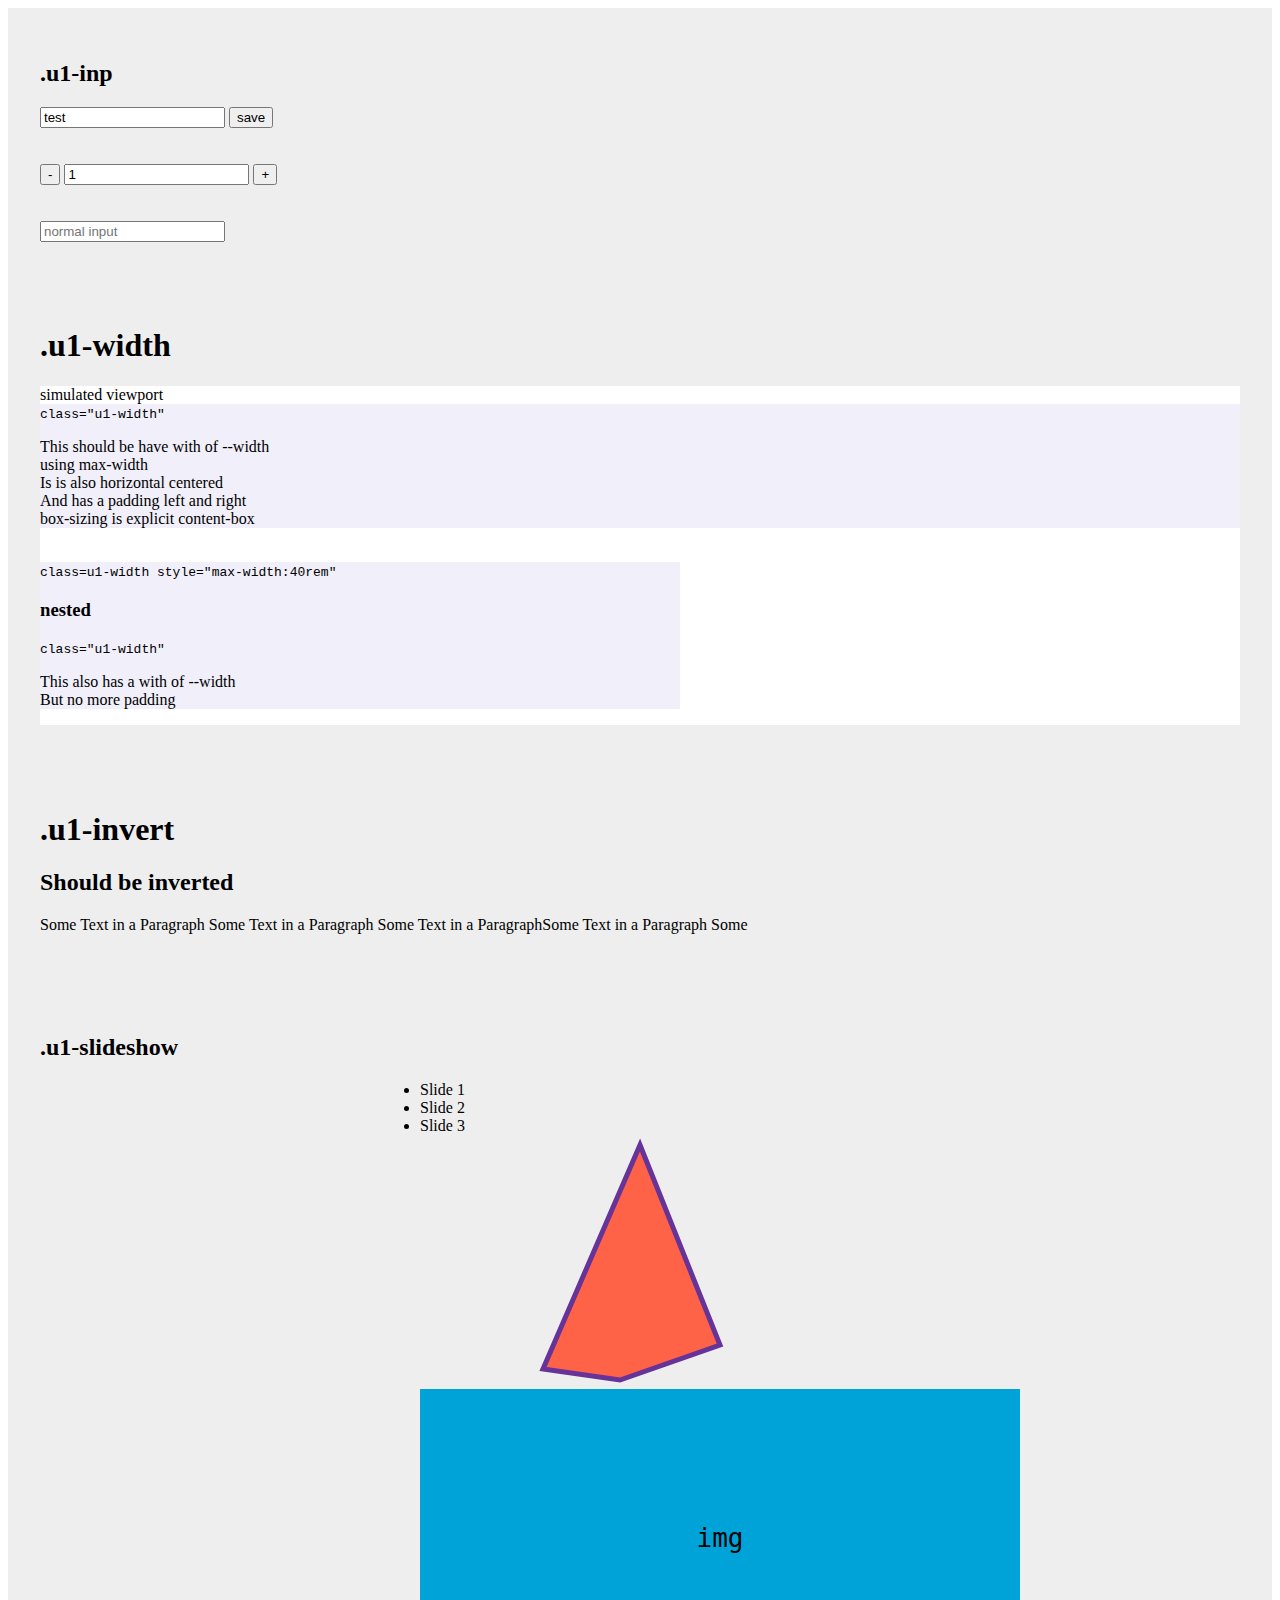
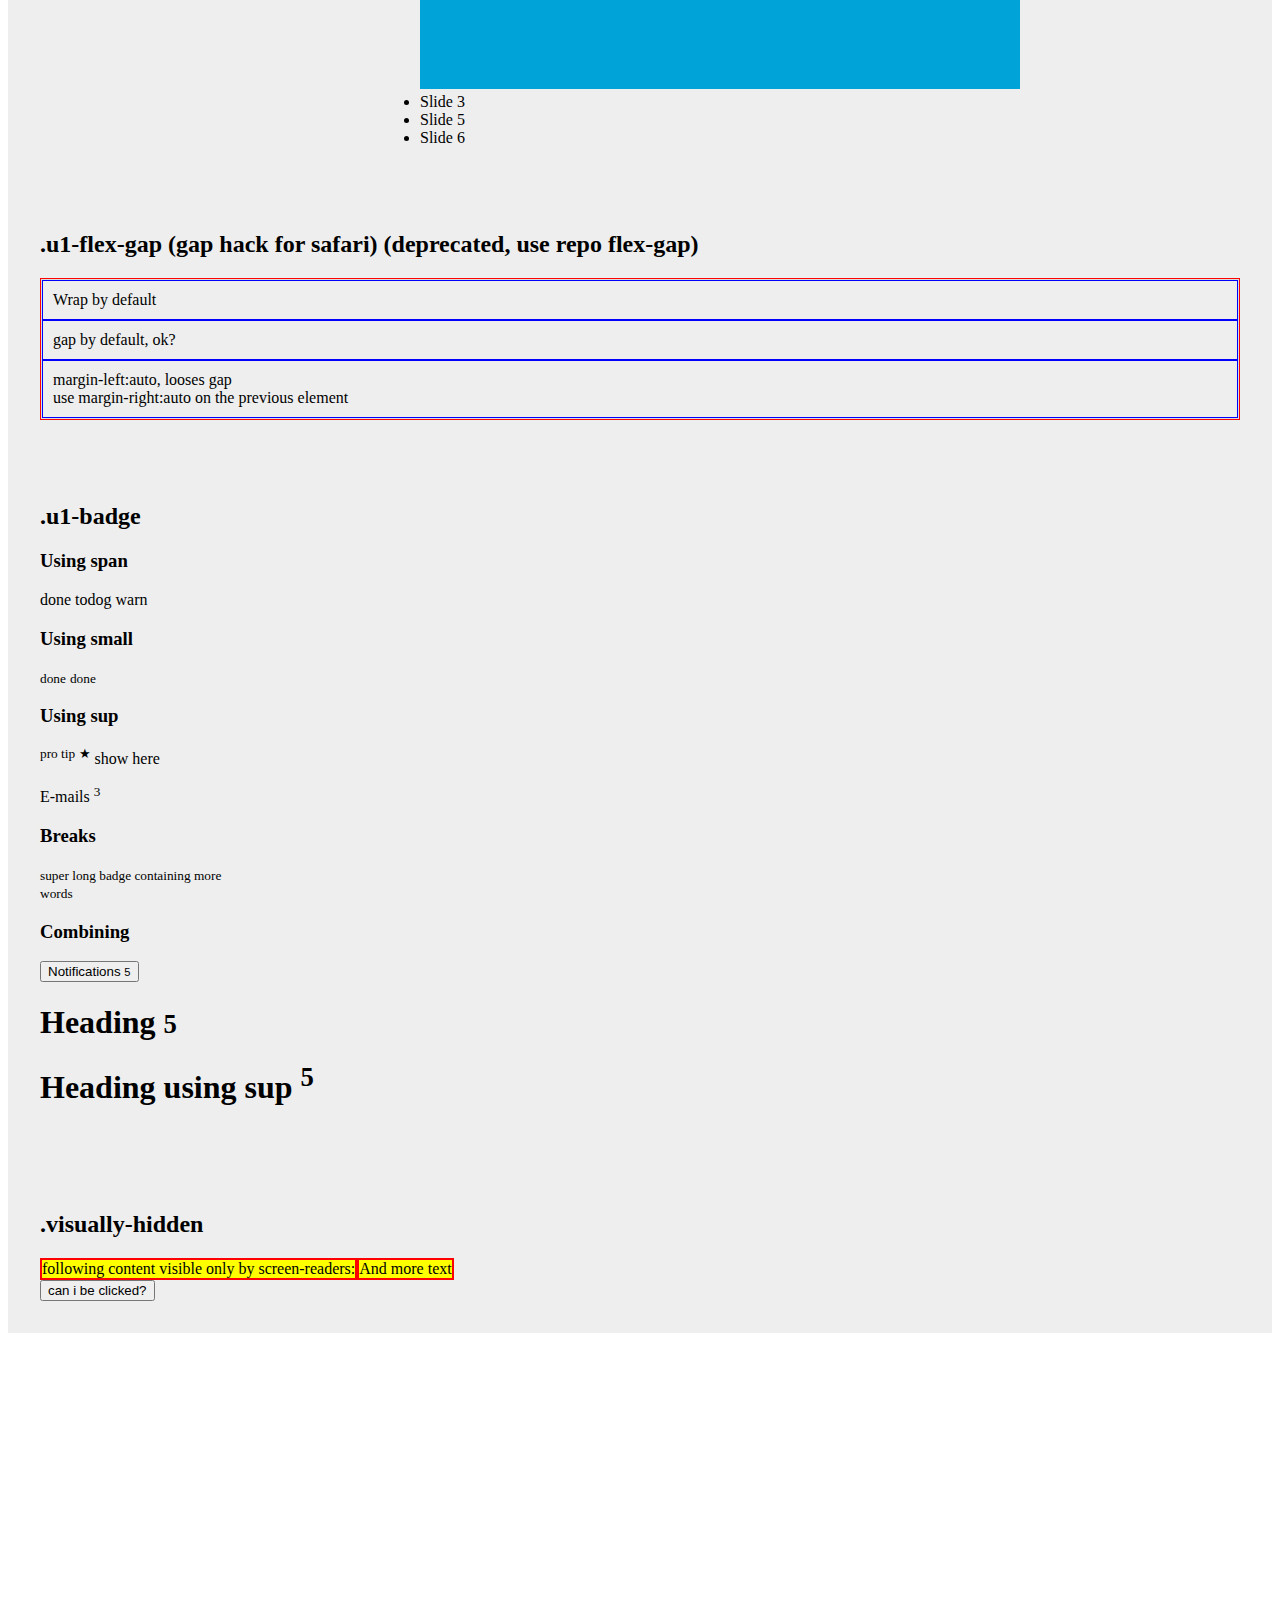
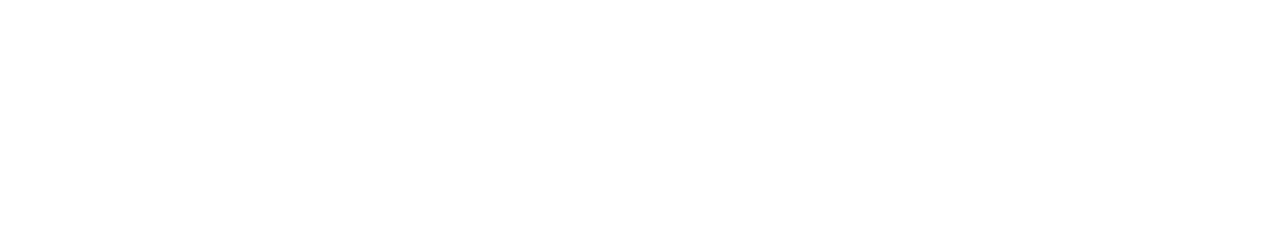
==== tests/classes.html @ b8c96806 "remove .unstyle" ====
<!DOCTYPE html>
<html lang="en">
<head>
  <meta charset="UTF-8">
  <title>Level.css TEST</title>
  <meta name="viewport" content="width=device-width">

  <script src="./test.js" type=module></script>


  <link rel="stylesheet" href="../../norm.css/norm.css">
  <link rel="stylesheet" href="../../base.css/base.css">
  <link rel="stylesheet" href="../../base.css/nomotion.css" disabled>
  <link rel="stylesheet" href="../../base.css/print.css" disabled>
  <link rel="stylesheet" href="../../classless.css/variables.css">
  <link rel="stylesheet" href="../../classless.css/variables.more.css">
  <link rel="stylesheet" href="../../classless.css/classless.css">
  <link rel="stylesheet" href="../../classless.css/aria.css">
  <link rel="stylesheet" href="../../classless.css/more.css">
  <link rel="stylesheet" href="../classes.css">


  <link rel="stylesheet" href="../../themes/elegant.css" disabled>
  <link rel="stylesheet" href="../../themes/brutalist.css" disabled>
  <link rel="stylesheet" href="../../themes/lascaux.css">


  <style>
    xbody {
      display: grid;
      gap:1rem;
      grid-template-columns: repeat(auto-fill, minmax(400px, 1fr));
    }
    xbody > * {
      background:#eee;
    }
    section {
      padding:2rem;
      background-color:#eee;
    }
  </style>

</head>

<body>

  <section>
    <h2>.u1-inp</h2>

    <div class=u1-inp>
      <input value="test">
      <button>save</button>
    </div>
    <br><br>
    <div class=u1-inp>
      <button>-</button>
      <input value="1">
      <button>+</button>
    </div>
    <br><br>
    <input placeholder="normal input">

  </section>



  <section id=u1-width>
    <h1>.u1-width</h1>
    <div class=-viewport>
      simulated viewport
      <div class=u1-width>
        <div>
          <code>class="u1-width"</code>
          <p>
            This should be have with of --width<br>
            using max-width</br>
            Is is also horizontal centered </br>
            And has a padding left and right </br>
            box-sizing is explicit content-box
          </p>
        </div>
      </div>
      <br>
      <div class="u1-width" style="max-width:40rem">
        <div>
          <code>class=u1-width style="max-width:40rem"</code>
          <div class="u1-width">
            <div>
              <h3>nested</h3>
              <code>class="u1-width"</code>
              <p>
                This also has a with of --width<br>
                But no more padding
              </p>
            </div>
          </div>
        </div>
      </div>
    </div>
    <style>
      #u1-width .-viewport {
        --width:30rem;
        overflow:hidden;
        contain: paint;
        margin:auto;
        animation: u1-width 2s linear infinite alternate;
        background:#fff;
      }
      @keyframes u1-width {
        0% {
          max-width:calc(var(--width) + 30rem);
        }
        100% {
          max-width:530px;
        }
      }

      #u1-width div {
        border:1px solid var(--color-dark);
      }
      #u1-width .u1-width {
        background-color: #9E95DAbb;
      }
      #u1-width .u1-width > div {
        background-color: #fffc;
      }
    </style>
  </section>

  <section>
    <h1>.u1-invert</h1>
    <div class="u1-invert u1-p">
      <h2>Should be inverted</h2>
      <p>Some Text in a Paragraph Some Text in a Paragraph Some Text in a ParagraphSome Text in a Paragraph Some</p>
    </div>
  </section>

  <section>
    <h2>.u1-slideshow</h2>

    <ul class="u1-slideshow" style="max-width:30em; margin:auto; background:var(--color-light)">
      <li>Slide 1</li>
      <li>Slide 2</li>
      <li>Slide 3</li>
      <li hidden>Slide2<br>Hidden Slide, should not be shown!</li>
      <svg height="250" width="510">
        <polygon points="220,10 300,210 200,245 123,234" style="fill:tomato; stroke:rebeccapurple; stroke-width:5" />
        This is a fallback message. If you see this, your browser does not support inline SVG.
      </svg>
      <img src="data:image/svg+xml,%3Csvg xmlns='http://www.w3.org/2000/svg' viewBox='0 0 600 300' width='600' height='300'%3E%3Crect width='600' height='300' fill='%2300a3d7'%3E%3C/rect%3E%3Ctext x='50%25' y='50%25' dominant-baseline='middle' text-anchor='middle' font-family='monospace' font-size='26px' fill='%23000000'%3Eimg%3C/text%3E%3C/svg%3E" alt="dummy image, says img on a blue background">
      <li>Slide 3</li>
      <li>Slide 5</li>
      <li>Slide 6</li>
    </ul>

    <style>
    .u1-slideshow {
      xdisplay:flex;
      xplace-items: center;
    }
    </style>

  </section>


  <section id=u1-flex-gap>
    <h2>.u1-flex-gap (gap hack for safari) (deprecated, use repo flex-gap)</h2>

    <div style="border:1px solid red">
      <div class=u1-flex-gap style="border:1px solid #ddd;">
        <div>Wrap by default</div>
        <div>gap by default, ok?</div>
        <div style="margin-left:auto">margin-left:auto, looses gap <br>use margin-right:auto on the previous element</div>
      </div>
    </div>

    <style>
      #u1-flex-gap .u1-flex-gap > * {
        border:1px solid blue;
        padding:10px;
      }
    </style>

  </section>



  <section id=u1-badge>
    <h2>.u1-badge</h2>

    <h3>Using span</h3>
    <div>
      <span class=u1-badge>done</span>
      <span class=u1-badge>todog</span>
      <span class="u1-badge">warn</span>
    </div>

    <h3>Using small</h3>
    <div>
      <small class=u1-badge>done</small>
      <small class=u1-badge>done</small>
    </div>

    <h3>Using sup</h3>
    <p>
      <sup class=u1-badge>pro tip ★</sup> show here
    </p>
    <p>
      E-mails <sup class=u1-badge>3</sup>
    </p>

    <h3>Breaks</h3>
    <p style="max-width:200px">
      <small class=u1-badge>super long badge containing more words</small>
    </p>

    <h3>Combining</h3>
    <p style="max-width:200px">
      <button>
        Notifications
        <small class=u1-badge>5</small>
      </button>
      <h1>
        Heading
        <small class=u1-badge>5</small>
      </h1>
      <h1>
        Heading using sup
        <sup class=u1-badge>5</sup>
      </h1>
    </p>
  </section>

  <section id=visually-hidden>
    <h2>.visually-hidden</h2>

    <div class=-wrapper style="overflow:auto">
      <div>following content visible only by screen-readers:</div>
      <div class=visually-hidden>
        Can you hear me? Yes but you can not see me!
        <a href="#">link</a>
      </div>
      <div>And more text</div>
    </div>
    <button>can i be clicked?</button>
    <style>
      #visually-hidden .visually-hidden:hover {
        background:red;
      }
      #visually-hidden .-wrapper {
        display:flex;
      }
      #visually-hidden .-wrapper > * {
        background:yellow;
        border:2px solid red;
        position:static;
      }
      #visually-hidden .visually-hidden {
        padding:200px;
        border:100px solid red;
        background:red;
      }
      </style>
  </section>




  <div style="margin-bottom:500px"></div>
---- classes.css ----
@import './class/p.css';
@import './class/invert.css';
@import './class/width.css';
@import './class/slideshow.css';
/*@import './class/flex.css';*/
@import './class/badge.css';
@import './class/card.css';
@import './class/inp.css';


/* namespace-less classes (well known / defacto standards) */

/*
## naming
.sr-only:
- tailwind
- firefox-reader-mode

.visually-hidden:
- h5bp (main.css)
- bootstrap
- drupal
- firefox-reader-mode
*/
.visually-hidden {
    position: absolute !important;
    padding:0 !important;
    border:0 !important;
    clip: rect(0, 0, 0, 0);
    width: 1px;
    height: 1px;
    overflow: hidden;
    overflow: clip; /* ch90 ff29 */
    xcontent: url(); /* new idea, ok? screenreaders will read filename */
    xcontain:strict; /* performance? */
    xwhite-space: nowrap; /* why */
    xmargin-left:-1px; /* can not reproduce  */
}
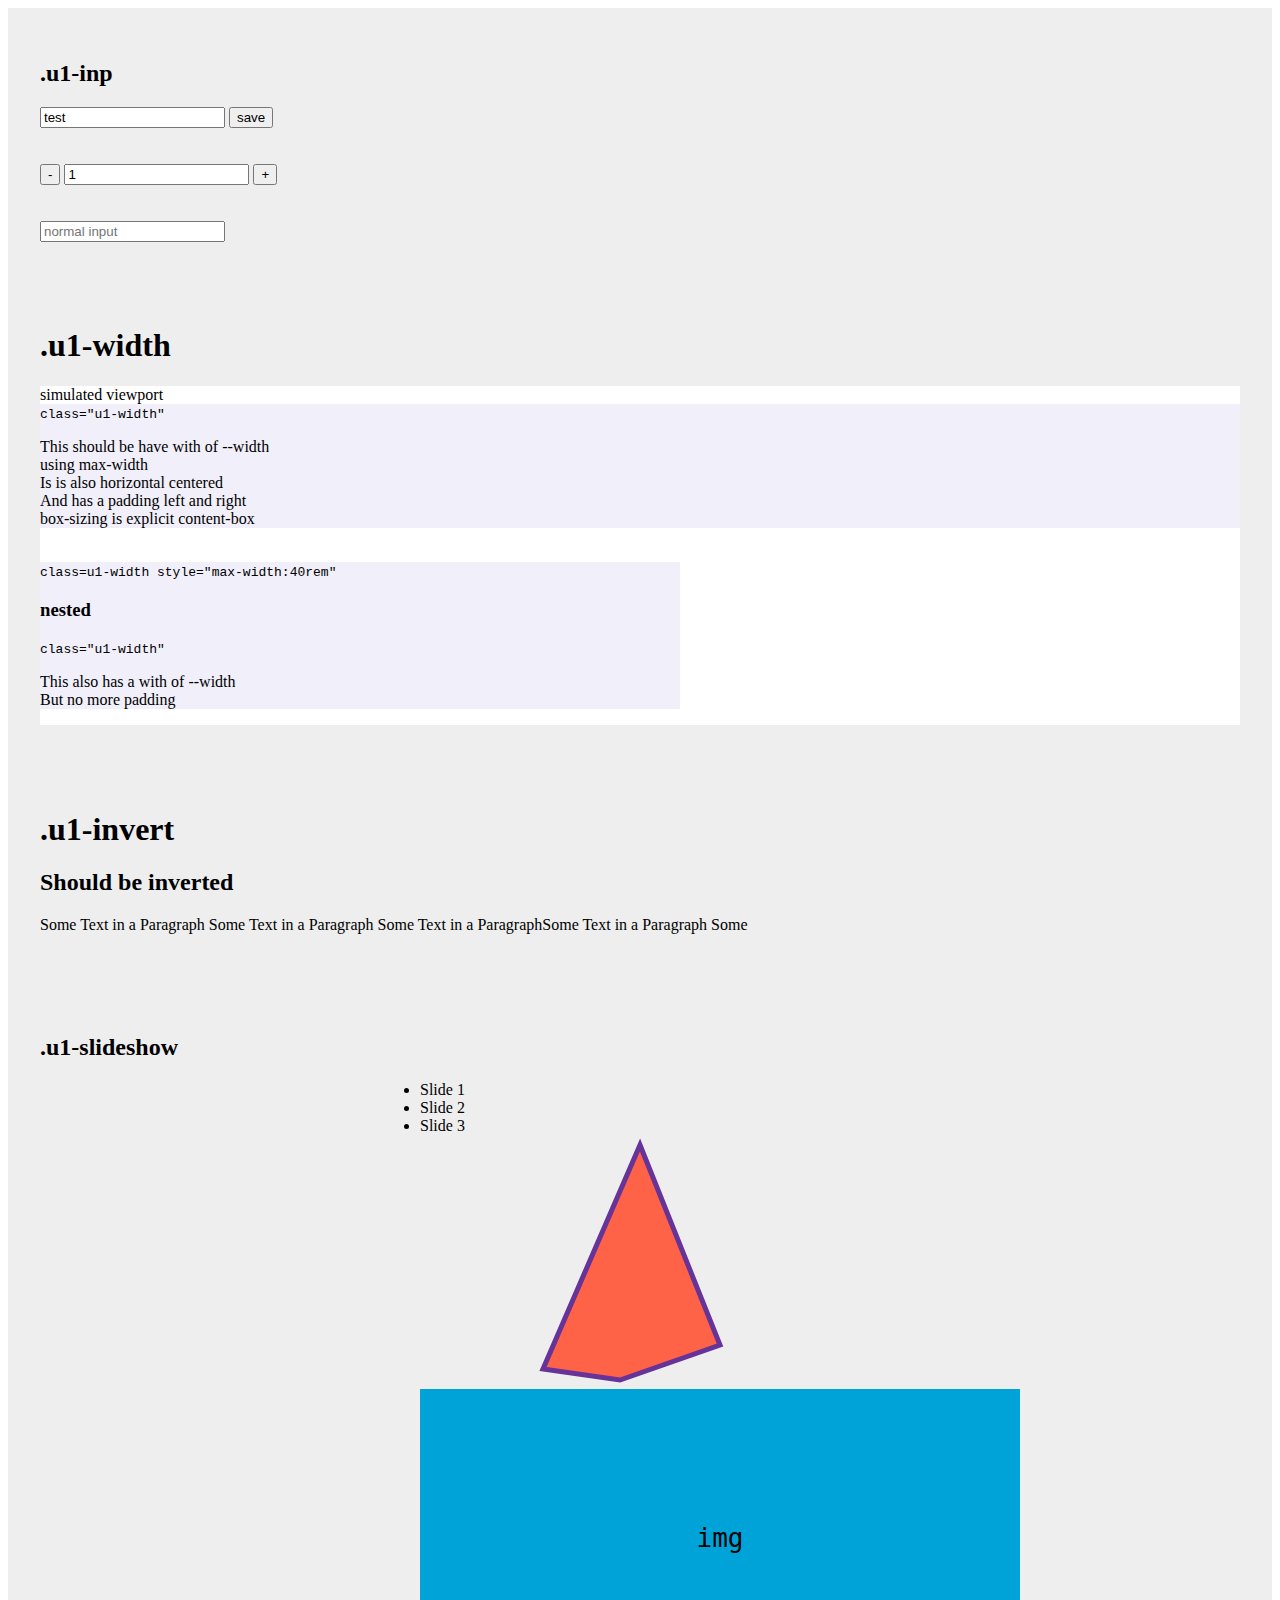
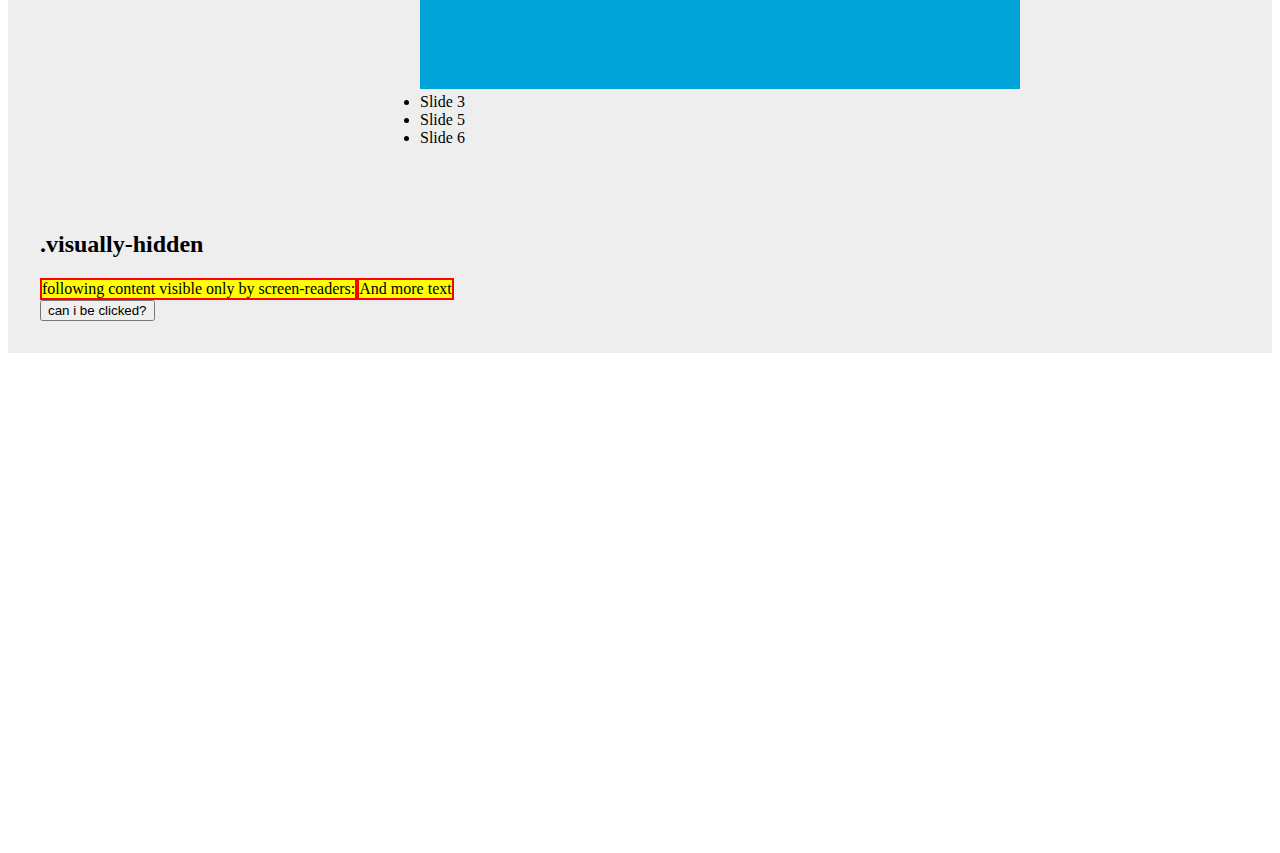
==== commit 5ed388be: "update tests" ====
--- a/tests/classes.html
+++ b/tests/classes.html
@@ -13,7 +13,6 @@
   <link rel="stylesheet" href="../../base.css/nomotion.css" disabled>
   <link rel="stylesheet" href="../../base.css/print.css" disabled>
   <link rel="stylesheet" href="../../classless.css/variables.css">
-  <link rel="stylesheet" href="../../classless.css/variables.more.css">
   <link rel="stylesheet" href="../../classless.css/classless.css">
   <link rel="stylesheet" href="../../classless.css/aria.css">
   <link rel="stylesheet" href="../../classless.css/more.css">
@@ -162,75 +161,6 @@
 
   </section>
 
-
-  <section id=u1-flex-gap>
-    <h2>.u1-flex-gap (gap hack for safari) (deprecated, use repo flex-gap)</h2>
-
-    <div style="border:1px solid red">
-      <div class=u1-flex-gap style="border:1px solid #ddd;">
-        <div>Wrap by default</div>
-        <div>gap by default, ok?</div>
-        <div style="margin-left:auto">margin-left:auto, looses gap <br>use margin-right:auto on the previous element</div>
-      </div>
-    </div>
-
-    <style>
-      #u1-flex-gap .u1-flex-gap > * {
-        border:1px solid blue;
-        padding:10px;
-      }
-    </style>
-
-  </section>
-
-
-
-  <section id=u1-badge>
-    <h2>.u1-badge</h2>
-
-    <h3>Using span</h3>
-    <div>
-      <span class=u1-badge>done</span>
-      <span class=u1-badge>todog</span>
-      <span class="u1-badge">warn</span>
-    </div>
-
-    <h3>Using small</h3>
-    <div>
-      <small class=u1-badge>done</small>
-      <small class=u1-badge>done</small>
-    </div>
-
-    <h3>Using sup</h3>
-    <p>
-      <sup class=u1-badge>pro tip ★</sup> show here
-    </p>
-    <p>
-      E-mails <sup class=u1-badge>3</sup>
-    </p>
-
-    <h3>Breaks</h3>
-    <p style="max-width:200px">
-      <small class=u1-badge>super long badge containing more words</small>
-    </p>
-
-    <h3>Combining</h3>
-    <p style="max-width:200px">
-      <button>
-        Notifications
-        <small class=u1-badge>5</small>
-      </button>
-      <h1>
-        Heading
-        <small class=u1-badge>5</small>
-      </h1>
-      <h1>
-        Heading using sup
-        <sup class=u1-badge>5</sup>
-      </h1>
-    </p>
-  </section>
-
   <section id=visually-hidden>
     <h2>.visually-hidden</h2>
 
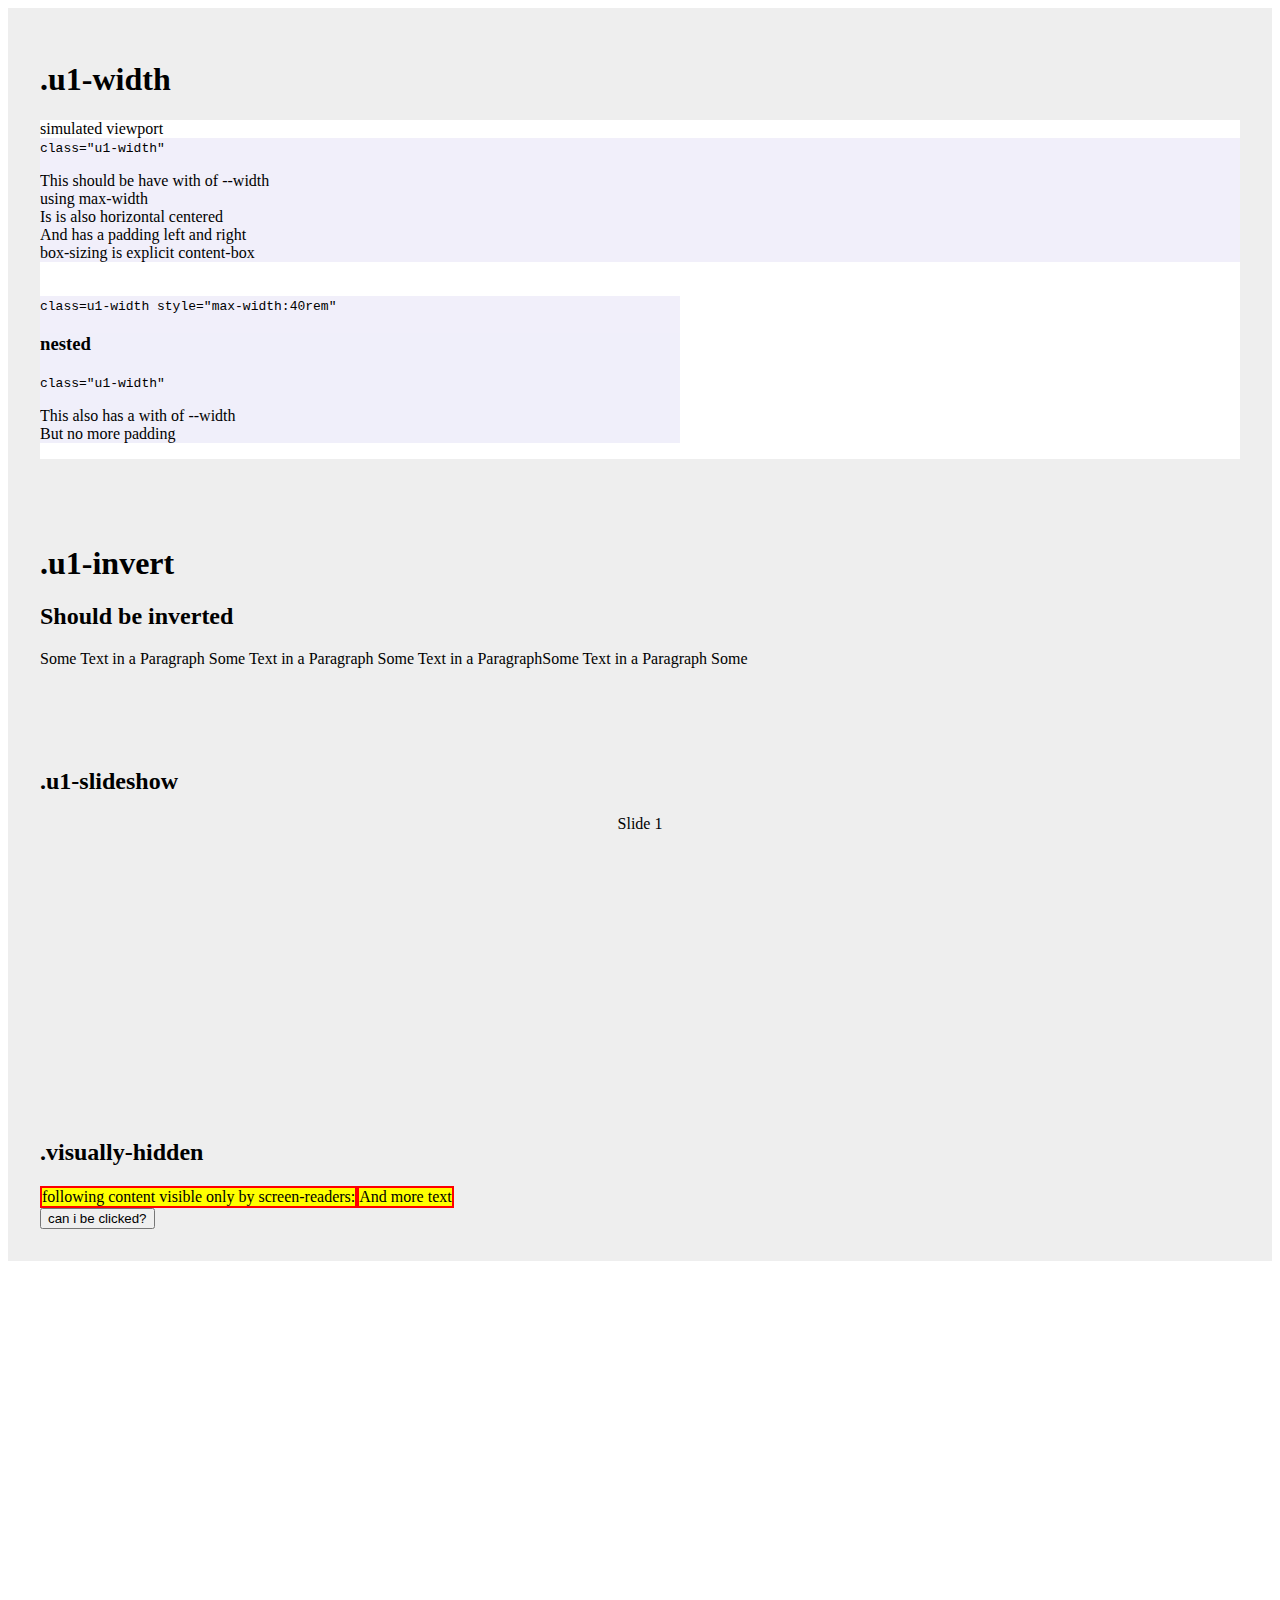
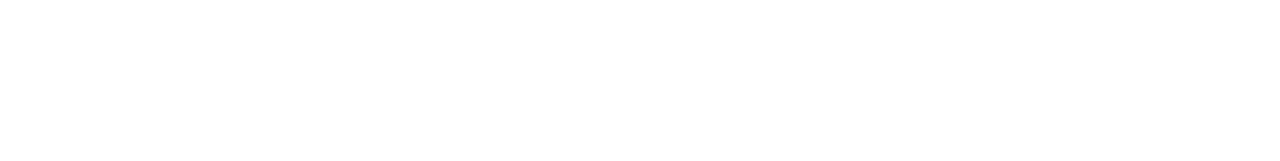
==== commit a3d90069: "comment out" ====
--- a/tests/classes.html
+++ b/tests/classes.html
@@ -25,14 +25,6 @@
 
 
   <style>
-    xbody {
-      display: grid;
-      gap:1rem;
-      grid-template-columns: repeat(auto-fill, minmax(400px, 1fr));
-    }
-    xbody > * {
-      background:#eee;
-    }
     section {
       padding:2rem;
       background-color:#eee;
@@ -42,25 +34,6 @@
 </head>
 
 <body>
-
-  <section>
-    <h2>.u1-inp</h2>
-
-    <div class=u1-inp>
-      <input value="test">
-      <button>save</button>
-    </div>
-    <br><br>
-    <div class=u1-inp>
-      <button>-</button>
-      <input value="1">
-      <button>+</button>
-    </div>
-    <br><br>
-    <input placeholder="normal input">
-
-  </section>
-
 
 
   <section id=u1-width>
@@ -80,7 +53,7 @@
         </div>
       </div>
       <br>
-      <div class="u1-width" style="max-width:40rem">
+      <div class=u1-width style="max-width:40rem">
         <div>
           <code>class=u1-width style="max-width:40rem"</code>
           <div class="u1-width">
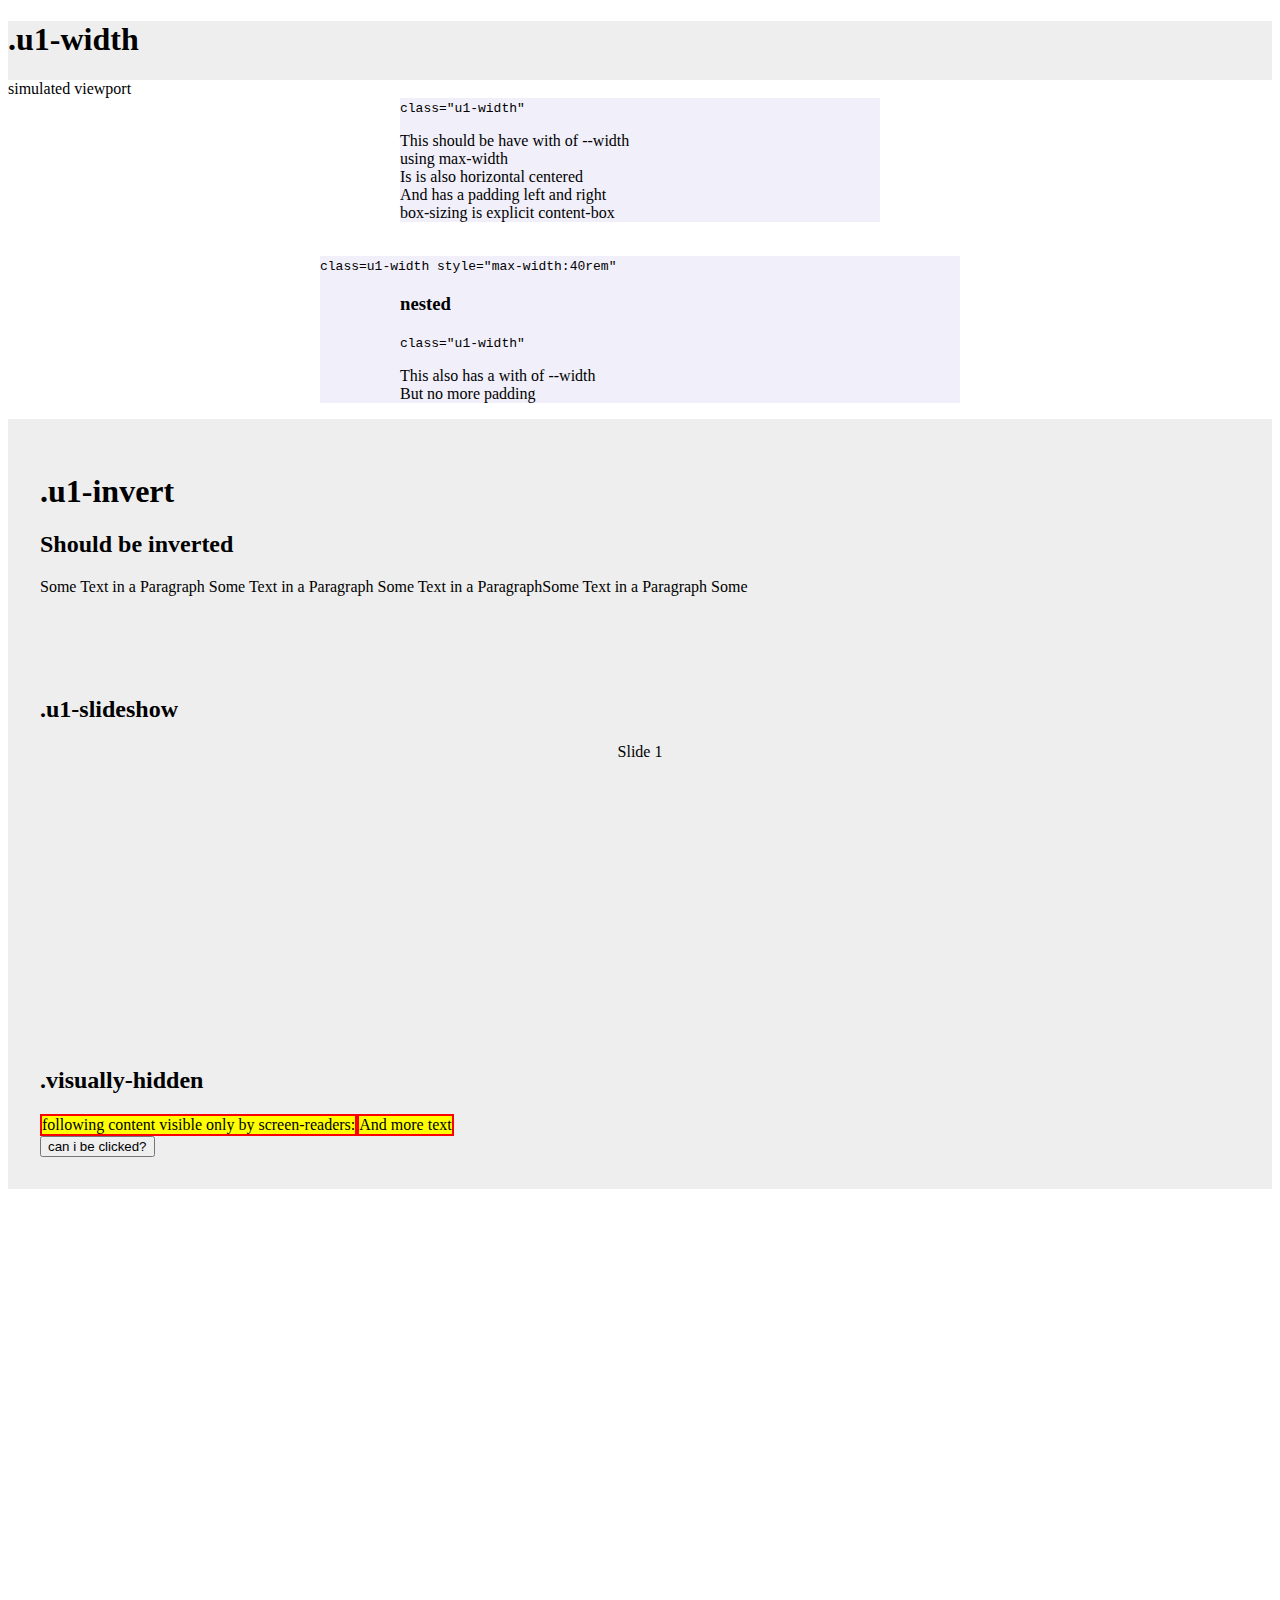
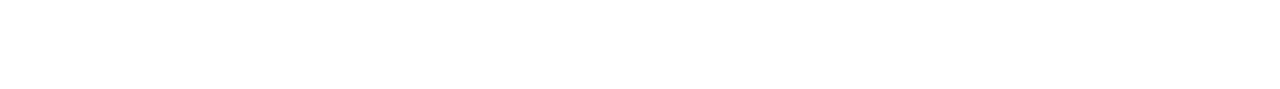
==== commit 011e50eb: "add safe-area-inset to .u1-width" ====
--- a/tests/classes.html
+++ b/tests/classes.html
@@ -1,9 +1,9 @@
 <!DOCTYPE html>
-<html lang="en">
+<html lang=en>
 <head>
   <meta charset="UTF-8">
   <title>Level.css TEST</title>
-  <meta name="viewport" content="width=device-width">
+  <meta name="viewport" content="width=device-width, viewport-fit=cover">
 
   <script src="./test.js" type=module></script>
 
@@ -30,13 +30,18 @@
       background-color:#eee;
     }
   </style>
+  <script>
+  addEventListener('click',function(){
+    document.documentElement.requestFullscreen()
+  })
+  </script>
 
 </head>
 
 <body>
 
 
-  <section id=u1-width>
+  <section id=u1-width style="padding:0">
     <h1>.u1-width</h1>
     <div class=-viewport>
       simulated viewport
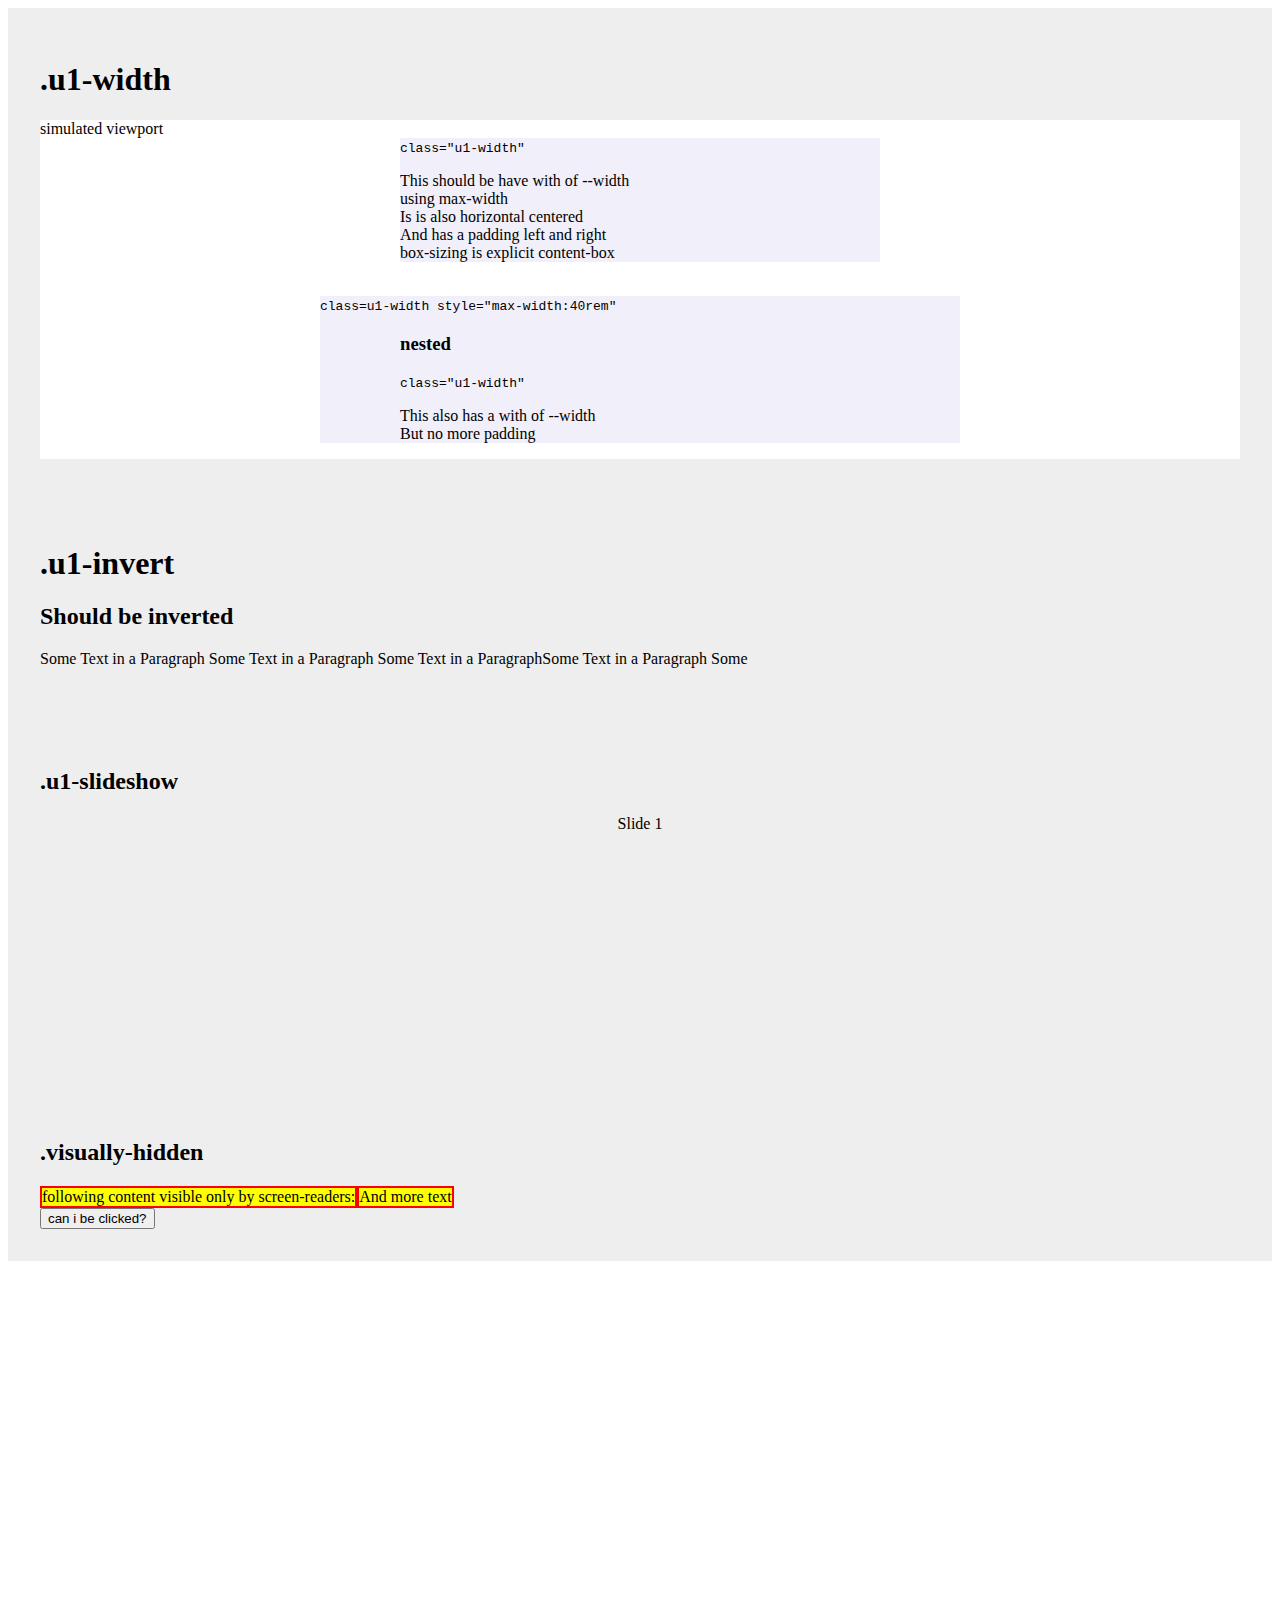
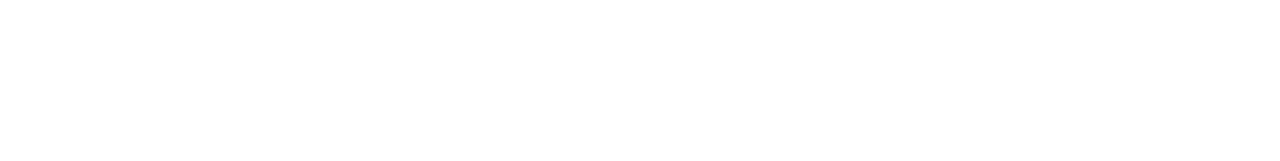
==== commit d3915b13: "Update classes.html" ====
--- a/tests/classes.html
+++ b/tests/classes.html
@@ -1,17 +1,14 @@
 <!DOCTYPE html>
-<html lang=en>
+<html lang="en">
 <head>
   <meta charset="UTF-8">
   <title>Level.css TEST</title>
-  <meta name="viewport" content="width=device-width, viewport-fit=cover">
+  <meta name="viewport" content="width=device-width">
 
   <script src="./test.js" type=module></script>
 
-
-  <link rel="stylesheet" href="../../norm.css/norm.css">
-  <link rel="stylesheet" href="../../base.css/base.css">
-  <link rel="stylesheet" href="../../base.css/nomotion.css" disabled>
-  <link rel="stylesheet" href="../../base.css/print.css" disabled>
+  <link rel="stylesheet" href="../../base.css/full.css">
+  
   <link rel="stylesheet" href="../../classless.css/variables.css">
   <link rel="stylesheet" href="../../classless.css/classless.css">
   <link rel="stylesheet" href="../../classless.css/aria.css">
@@ -30,18 +27,13 @@
       background-color:#eee;
     }
   </style>
-  <script>
-  addEventListener('click',function(){
-    document.documentElement.requestFullscreen()
-  })
-  </script>
 
 </head>
 
 <body>
 
 
-  <section id=u1-width style="padding:0">
+  <section id=u1-width>
     <h1>.u1-width</h1>
     <div class=-viewport>
       simulated viewport
